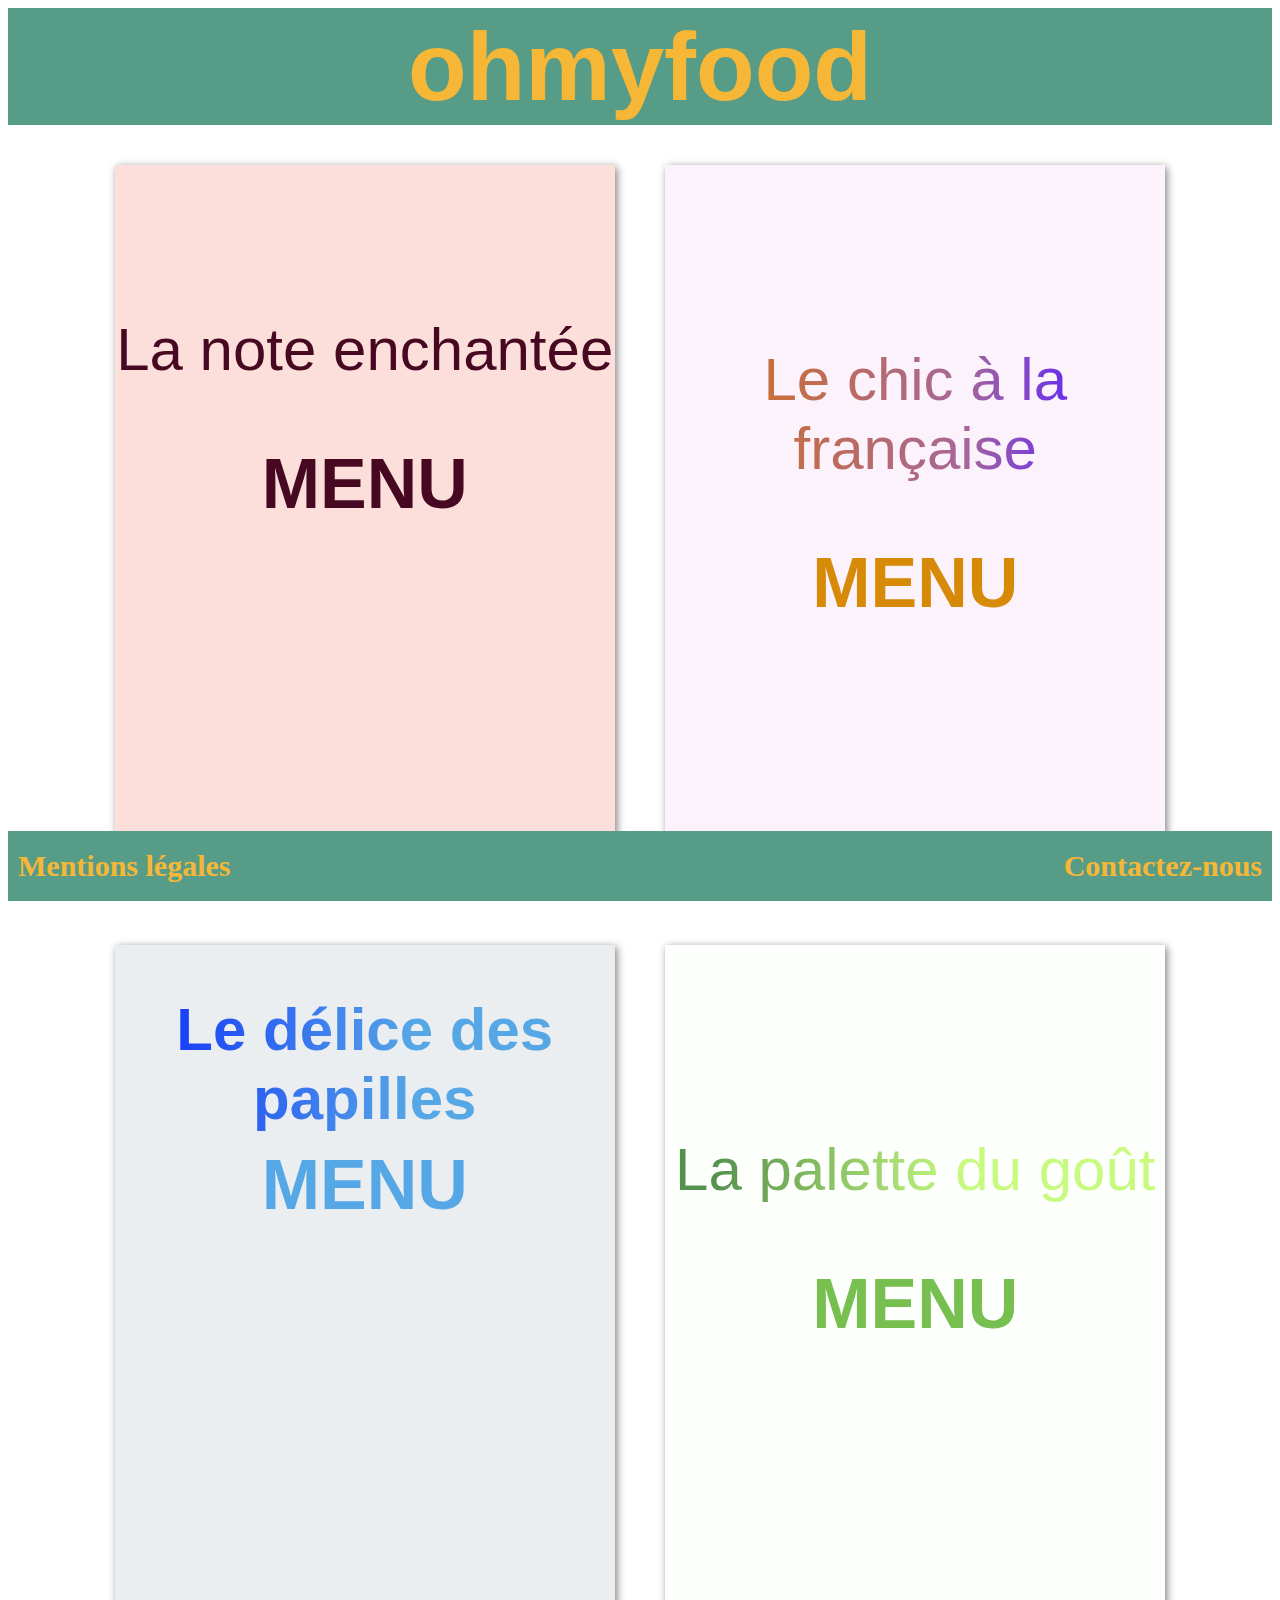
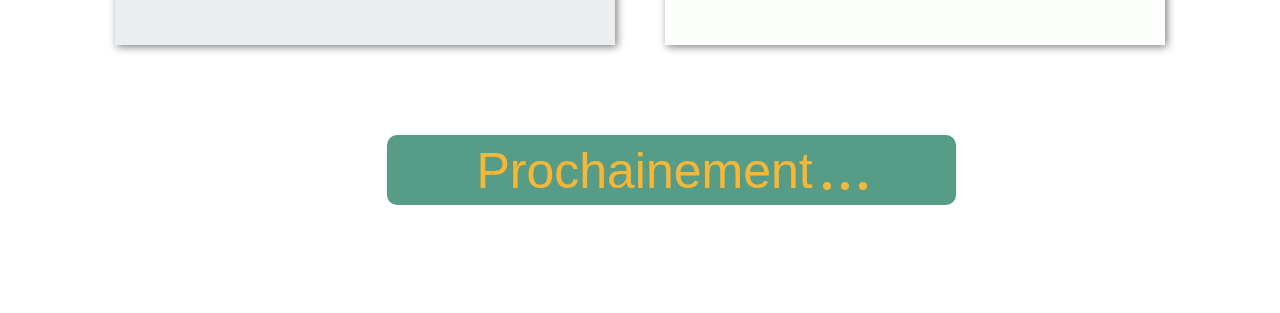
==== index.html @ e94e3411 "debut" ====
<!DOCTYPE html>
<html lang="en">

<head>
    <meta charset="UTF-8">
    <meta name="viewport" content="width=device-width, initial-scale=1.0">
    <title>maquetterestaurant</title>
    <link rel="stylesheet" href="scss/style.css">
</head>
<header>
    <div id="principaltitle">
        <a>ohmyfood</a>
    </div>
</header>

<body>
    <div class="maincontainer">
        <div id="principalblock">
            <div class="menu menunote">
                <i class="fas fa-music iconfaperso"></i>
                <p>La note enchantée<br /></p>
                <h2><a title="allons voir le détail du menu"
                        href="pages/menunote.html">MENU</a></h2>
            </div>
            <div class="menu menuchic">
                <p>Le chic à la française<br /></p>
                <h2><a title="allons voir le détail du menu"
                        href="pages/menuchic.html">MENU</a></h2>
            </div>
            <div class="menu menudelice">
                <p>Le délice des papilles<br /></p>
                <h2><a  title="allons voir le détail du menu"
                        href="pages/menudelice.html">MENU</a></h2>
            </div>
            <div class="menu menupalette">
                <p>La palette du goût<br /></p>
                <h2><a  title="allons voir le détail du menu"
                        href="pages/menupalette.html">MENU</a></h2>
            </div>
        </div>
        <div id="subtitle" title="bientôt, de nouvelles informations">
            <a>Prochainement</a>
            <div class="chargementun"></div>
            <div class="chargementdeux"></div>
            <div class="chargementtrois"></div>

        </div>
    </div>
    <footer>
        <div id="footcontainer">
            <div id="mentionslegales">
                <a title="allons voir le détail des mentions légales"
                    href="pages/mentionslegales.html">Mentions légales</a>
            </div>
            <div id=contacteznous>
                <a title="pour nous contacter"
                    href="mailto:contact@ohmyfood.fr">Contactez-nous</a>
            </div>
        </div>
    </footer>

    <script src="lib/fontawesome-lib.js"></script>
</body>





</html>
---- scss/style.css ----
* {
	box-sizing: border-box;
}

.maincontainer {
	min-height: 100%;
	padding-bottom: 100px;
}


/*ohmyfood*/

#principaltitle {
	background-color: #579c87;
	width: 100%;
	height: 117px;
	display: flex;
	justify-content: center;
	align-items: center;
}

#principaltitle a {
	color: #f7b736;
	font-size: 6em;
	font-family: georgia, sans-serif, Arial, Helvetica;
	font-weight: bold;
}


/*les 4 menus*/

#principalblock {
	width: 100%;
	display: flex;
	flex-wrap: wrap;
	justify-content: center;
}


/*le titre menu des 4 box*/

h2 a {
	font-size: 70px;
	text-decoration: none;
	color: #470921;
}

.menu {
	width: 400px;
	height: 800px;
	margin: 40px 2%;
	box-shadow: 2px 2px 8px grey;
	text-align: center;
}


/*menu note musique*/

.menunote p {
	font-size: 60px;
	color: #470921;
}

.menunote {
	padding-top: 90px;
	background-color: #fcdfdb;
	font-family: milkshake, Comic Sans MS, sans-serif, Arial, Helvetica;
}

.menunote i {
	background: linear-gradient(to right, #f1400a, #f89b30);
	-webkit-background-clip: text;
	background-clip: text;
	-webkit-text-fill-color: transparent;
	font-size: 90px;
}


/*menu chic*/

.menuchic p {
	background: linear-gradient(to right, #d17122 10%, #a6669a 60%, #6b30eb 80%);
	-webkit-background-clip: text;
	background-clip: text;
	-webkit-text-fill-color: transparent;
	font-size: 60px;
}

.menuchic {
	padding-top: 200px;
	background-color: #fbf2fb;
	font-family: questaregular, Comic Sans MS, sans-serif, Arial, Helvetica;
}

.menuchic a {
	color: #d68a08;
}


/*menu delice*/

.menudelice p {
	background: linear-gradient(to right, #163bf8 10%, #56a7e6 60%, #56a7e6 80%);
	-webkit-background-clip: text;
	background-clip: text;
	-webkit-text-fill-color: transparent;
	font-weight: bold;
	font-size: 60px;
	margin-bottom: -8px;
}

.menudelice {
	background-color: #ebeef0;
	font-family: scriptina, sans-serif, Arial, Helvetica;
	padding-top: 150px;
}

.menudelice a {
	color: #56a7e6;
	font-family: comic sans ms, sans-serif, Arial, Helvetica;
}


/*menu palette*/

.menupalette p {
	background: linear-gradient(to right, #55924d 10%, #c8fa80 60%, #c8fa80 80%);
	-webkit-background-clip: text;
	background-clip: text;
	-webkit-text-fill-color: transparent;
	font-size: 60px;
}

.menupalette a {
	color: #77bf4f;
}

.menupalette {
	padding-top: 210px;
	background-color: #fdfffc;
	font-family: Comic Sans MS, sans-serif, Arial, Helvetica;
}


/*prochainement*/

#subtitle {
	background-color: #579c87;
	margin-top: 50px;
	border-radius: 10px;
	width: 40%;
	height: 70px;
	display: flex;
	align-items: flex-end;
	justify-content: center;
	margin-left: 30%;
	padding-bottom: 5px;
}

#subtitle a {
	font-family: georgia, sans-serif, Arial, Helvetica;
	color: #f7b736;
	font-size: 50px;
}


/*les trois points*/

.chargementun,
.chargementdeux,
.chargementtrois {
	width: 8px;
	height: 8px;
	border-radius: 50%;
	background-color: #f7b736;
	margin-bottom: 10px;
	margin-left: 10px;
	animation: points 2s linear infinite;
}

.chargementun {
	animation-delay: 100ms;
}

.chargementdeux {
	animation-delay: 800ms;
}

.chargementtrois {
	animation-delay: 1200ms;
}

@keyframes points {
	0%,
	100% {
		transform: scale(0)
	}
	40% {
		transform: scale(1)
	}
	80% {
		transform: scale(1.2)
	}
}


/*pied de page*/

#footcontainer {
	background-color: #579c87;
	display: flex;
	justify-content: space-between;
	align-items: center;
	height: 70px;
	width: 100%;
	padding-left: 10px;
	padding-right: 10px;
}

#mentionslegales,
#contacteznous {
	animation: shake 0.5s linear;
	-moz-animation-iteration-count: 10;
	animation-iteration-count: 10;
	font-size: 30px;
	padding-top: 15px;
	padding-bottom: 15px;
	font-weight: bold;
}

#footcontainer a {
	color: #f7b736;
	text-decoration: none;
}

@font-face {
	font-family: milkshake;
	src: url(milkshake.otf);
}

@font-face {
	font-family: questaregular;
	src: url(questaregular.woff);
}

@font-face {
	font-family: scriptina;
	src: url(scriptina.ttf);
}

footer {
	position: fixed;
	left: 8px;
	bottom: -1px;
	width: calc(100% - 16px);
}

@keyframes shake {
	0% {
		transform: translate(1px, 1px) rotate(0deg);
	}
	10% {
		transform: translate(-1px, -2px) rotate(-1deg);
	}
	20% {
		transform: translate(-3px, 0px) rotate(1deg);
	}
	30% {
		transform: translate(3px, 2px) rotate(0deg);
	}
	40% {
		transform: translate(1px, -1px) rotate(1deg);
	}
	50% {
		transform: translate(-1px, 2px) rotate(-1deg);
	}
	60% {
		transform: translate(-3px, 1px) rotate(0deg);
	}
	70% {
		transform: translate(3px, 1px) rotate(-1deg);
	}
	80% {
		transform: translate(-1px, -1px) rotate(1deg);
	}
	90% {
		transform: translate(1px, 2px) rotate(0deg);
	}
	100% {
		transform: translate(1px, -2px) rotate(-1deg);
	}
}


/*animation agrandissement rose menu*/

@keyframes agrandissementmenu {
	0% {
		transform: scale(0);
	}
	40% {
		transform: scale(0.5);
	}
	100% {
		transform: scale(1);
	}
}

.menunote:hover i {
	animation: agrandissementmenu 0.8s linear, opacitetexte 0.8s linear;
	animation-fill-mode: forwards;
}

.menunote:hover p,
.menuchic:hover p,
.menudelice:hover p,
.menupalette:hover p {
	animation: agrandissementmenu 0.8s linear, opacitetexte 0.8s linear;
	animation-fill-mode: forwards;
}

.menunote:hover h2,
.menuchic:hover h2,
.menudelice:hover h2,
.menupalette:hover h2 {
	animation: agrandissementmenu 0.8s linear, opacitetexte 0.8s linear;
	animation-fill-mode: forwards;
}

.menunote:hover a,
.menuchic:hover a,
.menudelice:hover a,
.menupalette:hover a {
	animation: opacitetexte 0.8s linear, agrandissement 0.8s linear;
	animation-fill-mode: forwards;
}

.menunote:hover,
.menuchic:hover,
.menudelice:hover,
.menupalette:hover {
	animation: opacitetexte 0.8s linear;
	animation-fill-mode: forwards;
}

@keyframes opacitetexte {
	0% {
		opacity: 1;
	}
	50% {
		opacity: 0.6;
	}
	100% {
		opacity: 1;
	}
}
@media all and (max-width: 2000px) {
.menu {
	width: 300px;
	height: 800px;
}
}
@media all and (max-width: 1640px) {
	.menu {
		width: 500px;
		height: 700px;
	}
	.menupalette p {
		margin-top: -20px;
	}
	.menudelice p {
		margin-top: -100px;
	}
	.menuchic p {
		margin-top: -20px;
	}
	#subtitle {
		width: 45%;
		height: 70px;
	}
}

@media all and (max-width: 1136px) {
	.menu {
		width: 400px;
		height: 600px;
	}
	.menupalette p {
		margin-top: -100px;
	}
	.menudelice p {
		margin-top: -100px;
		line-height: 200%;
		font-size: 50px;
		padding-bottom: 60px;
		padding-top: 10px;
	}
	.menudelice a {
		margin-top: 1000px;
		margin-bottom: 0;
	}
	.menuchic p {
		margin-top: -100px;
	}
	.menunote p {
		margin-top: 30px;
	}
	.menunote i {
		margin-top: -100px;
	}
	#subtitle {
		width: 60%;
		height: 70px;
		margin-left: 20%;
	}
}

@media all and (max-width: 720px) {
	#subtitle {
		width: 60%;
		height: 70px;
		margin-left: 20%;
	}
	#subtitle a {
		font-size: 40px;
	}
}

@media all and (max-width: 580px) {
	.menu {
		width: 300px;
		height: 500px;
	}
	#subtitle {
		width: 70%;
		height: 60px;
		margin-left: 20%;
	}
	#subtitle a {
		font-size: 25px;
		padding-bottom: 5px;
	}
	#principaltitle a {
		font-size: 4em;
	}
}

@media all and (max-width: 440px) {
	#subtitle {
		width: 75%;
		height: 60px;
		margin-left: 15%;
	}
	#principaltitle a {
		font-size: 3.5em;
	}
	h2 a {
		font-size: 50px;
	}
	.menu p {
		font-size: 50px;
	}
	.menu {
		width: 300px;
		height: 500px;
	}
	#mentionslegales,
	#contacteznous {
		width: 150px;
		text-align: center;
	}
}



/*# sourceMappingURL=style.css.map */
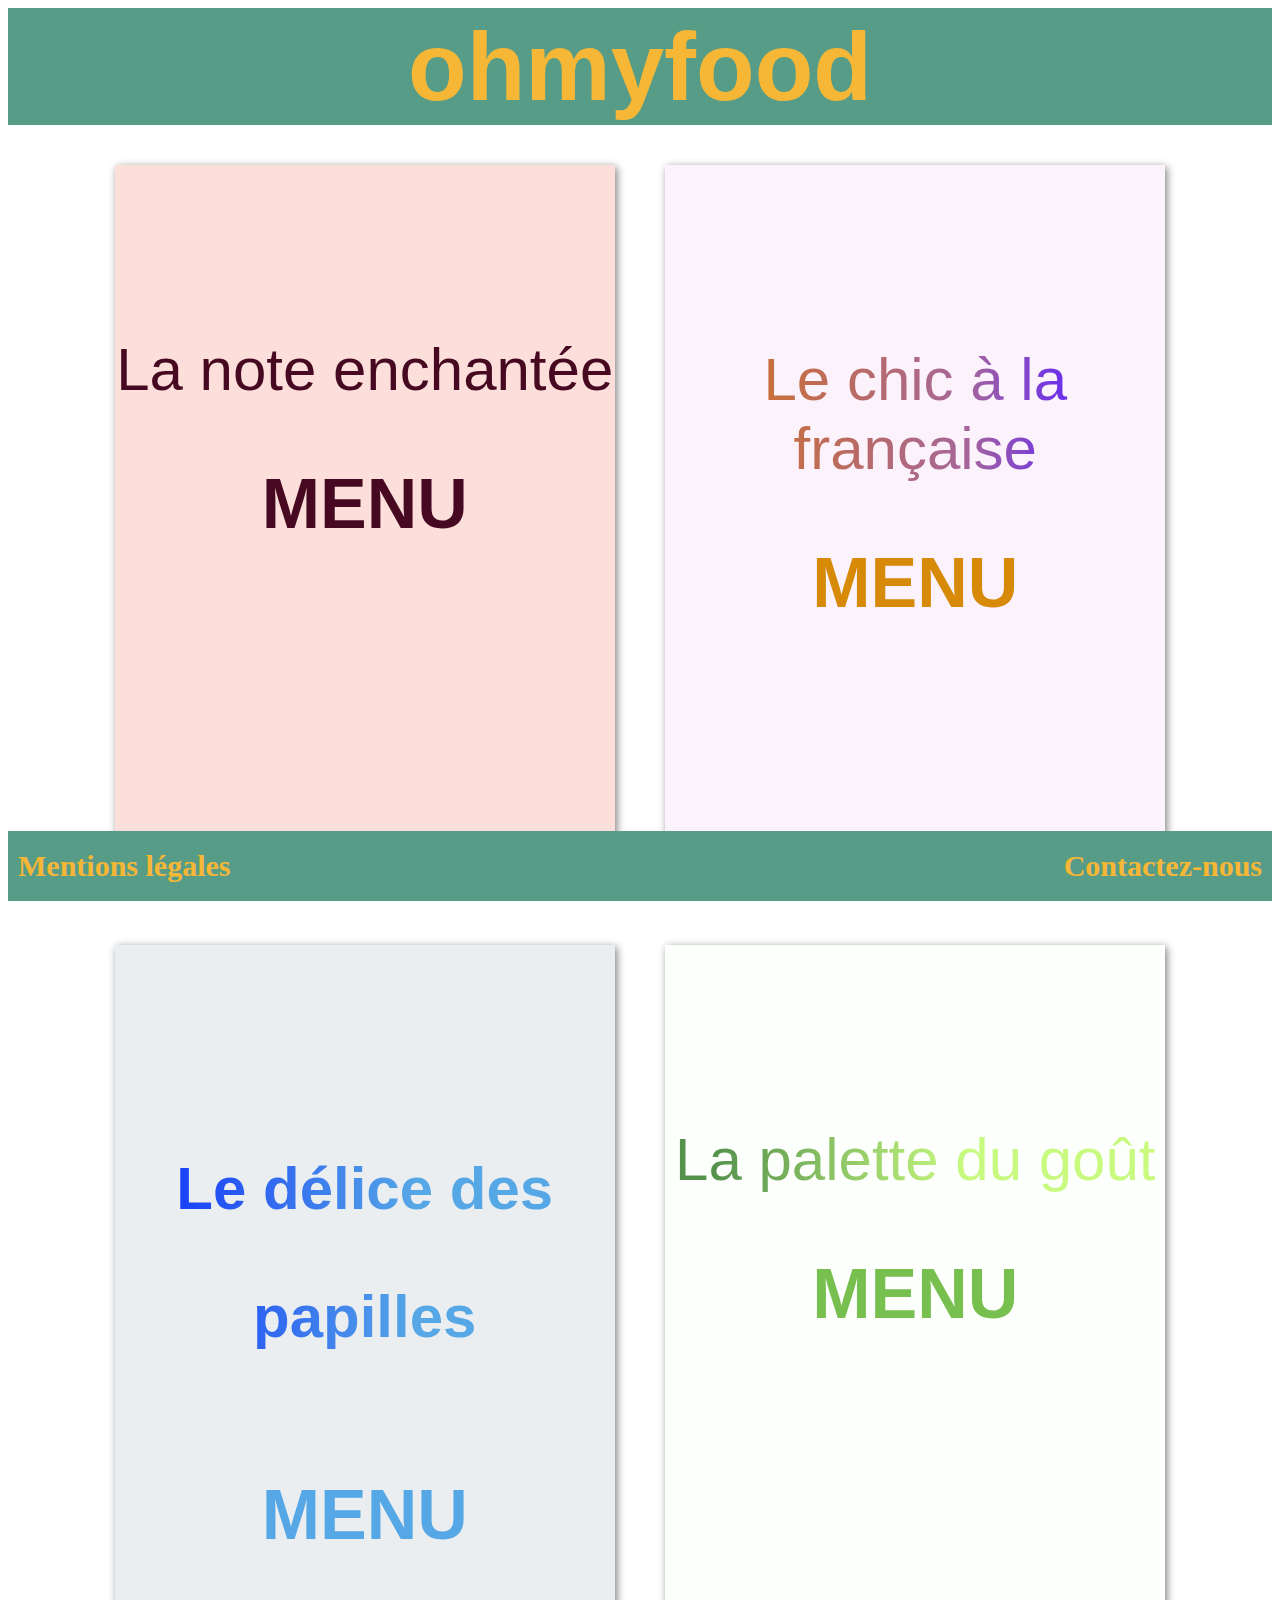
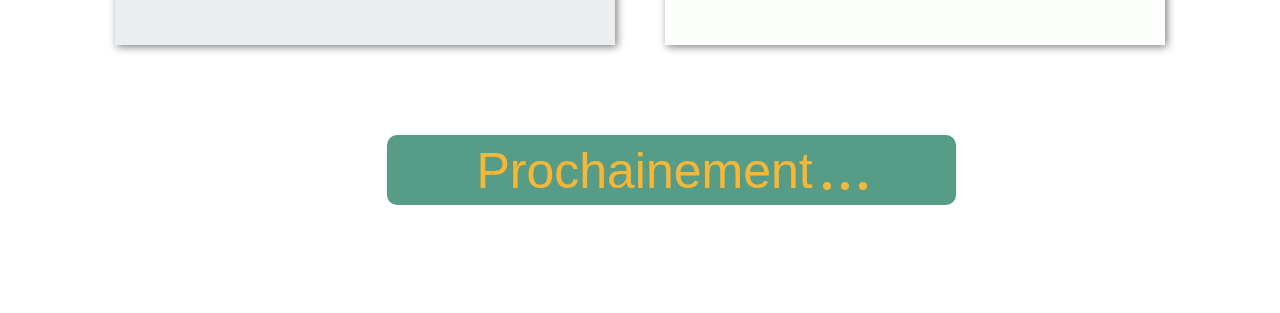
==== commit 518c9fdd: "last changing" ====
--- a/index.html
+++ b/index.html
@@ -7,13 +7,12 @@
     <title>maquetterestaurant</title>
     <link rel="stylesheet" href="scss/style.css">
 </head>
+<body>
 <header>
     <div id="principaltitle">
         <a>ohmyfood</a>
     </div>
 </header>
-
-<body>
     <div class="maincontainer">
         <div id="principalblock">
             <div class="menu menunote">
--- a/scss/style.css
+++ b/scss/style.css
@@ -22,7 +22,7 @@
 #principaltitle a {
 	color: #f7b736;
 	font-size: 6em;
-	font-family: georgia, sans-serif, Arial, Helvetica;
+	font-family: "georgia", sans-serif;
 	font-weight: bold;
 }
 
@@ -46,8 +46,8 @@
 }
 
 .menu {
-	width: 400px;
-	height: 800px;
+	width: 500px;
+	height: 700px;
 	margin: 40px 2%;
 	box-shadow: 2px 2px 8px grey;
 	text-align: center;
@@ -59,12 +59,13 @@
 .menunote p {
 	font-size: 60px;
 	color: #470921;
+	
 }
 
 .menunote {
-	padding-top: 90px;
+	padding-top: 110px;
 	background-color: #fcdfdb;
-	font-family: milkshake, Comic Sans MS, sans-serif, Arial, Helvetica;
+	font-family: "milkshake", "Comic Sans MS", sans-serif;
 }
 
 .menunote i {
@@ -87,9 +88,9 @@
 }
 
 .menuchic {
-	padding-top: 200px;
+	padding-top: 150px;
 	background-color: #fbf2fb;
-	font-family: questaregular, Comic Sans MS, sans-serif, Arial, Helvetica;
+	font-family: "questaregular", "Comic Sans MS", sans-serif;
 }
 
 .menuchic a {
@@ -106,18 +107,23 @@
 	-webkit-text-fill-color: transparent;
 	font-weight: bold;
 	font-size: 60px;
-	margin-bottom: -8px;
+	margin-bottom: 20px;
+	margin-top: 200px;	
+	padding-bottom: 50px;
 }
 
 .menudelice {
 	background-color: #ebeef0;
-	font-family: scriptina, sans-serif, Arial, Helvetica;
-	padding-top: 150px;
+	font-family: "scriptina", sans-serif;
+	padding-top: -10px;
+	line-height: 800%;
+	
 }
 
 .menudelice a {
 	color: #56a7e6;
-	font-family: comic sans ms, sans-serif, Arial, Helvetica;
+	font-family: "comic sans ms", sans-serif;
+	
 }
 
 
@@ -136,9 +142,9 @@
 }
 
 .menupalette {
-	padding-top: 210px;
+	padding-top: 150px;
 	background-color: #fdfffc;
-	font-family: Comic Sans MS, sans-serif, Arial, Helvetica;
+	font-family: "Comic Sans MS", sans-serif;
 }
 
 
@@ -158,7 +164,7 @@
 }
 
 #subtitle a {
-	font-family: georgia, sans-serif, Arial, Helvetica;
+	font-family: "georgia", sans-serif;
 	color: #f7b736;
 	font-size: 50px;
 }
@@ -354,10 +360,27 @@
 		opacity: 1;
 	}
 }
-@media all and (max-width: 2000px) {
+@media all and (max-width: 2396px) {
+	.menu {
+	width: 450px;
+	height: 700px;
+	}
+	.menudelice p {		
+		margin-top: 100px;			
+	}
+	}
+
+
+@media all and (max-width: 2158px) {
 .menu {
-	width: 300px;
-	height: 800px;
+	width: 700px;
+	height: 950px;
+}
+.menudelice p{		
+	margin-top: 200px;			
+}
+.menuchic, .menupalette {
+	padding-top: 200px;
 }
 }
 @media all and (max-width: 1640px) {
@@ -365,15 +388,13 @@
 		width: 500px;
 		height: 700px;
 	}
-	.menupalette p {
+	.menupalette p, .menuchic p{
 		margin-top: -20px;
 	}
 	.menudelice p {
-		margin-top: -100px;
-	}
-	.menuchic p {
-		margin-top: -20px;
-	}
+		margin-top: 180px;
+	}
+	
 	#subtitle {
 		width: 45%;
 		height: 70px;
@@ -389,7 +410,7 @@
 		margin-top: -100px;
 	}
 	.menudelice p {
-		margin-top: -100px;
+		margin-top: 20px;
 		line-height: 200%;
 		font-size: 50px;
 		padding-bottom: 60px;
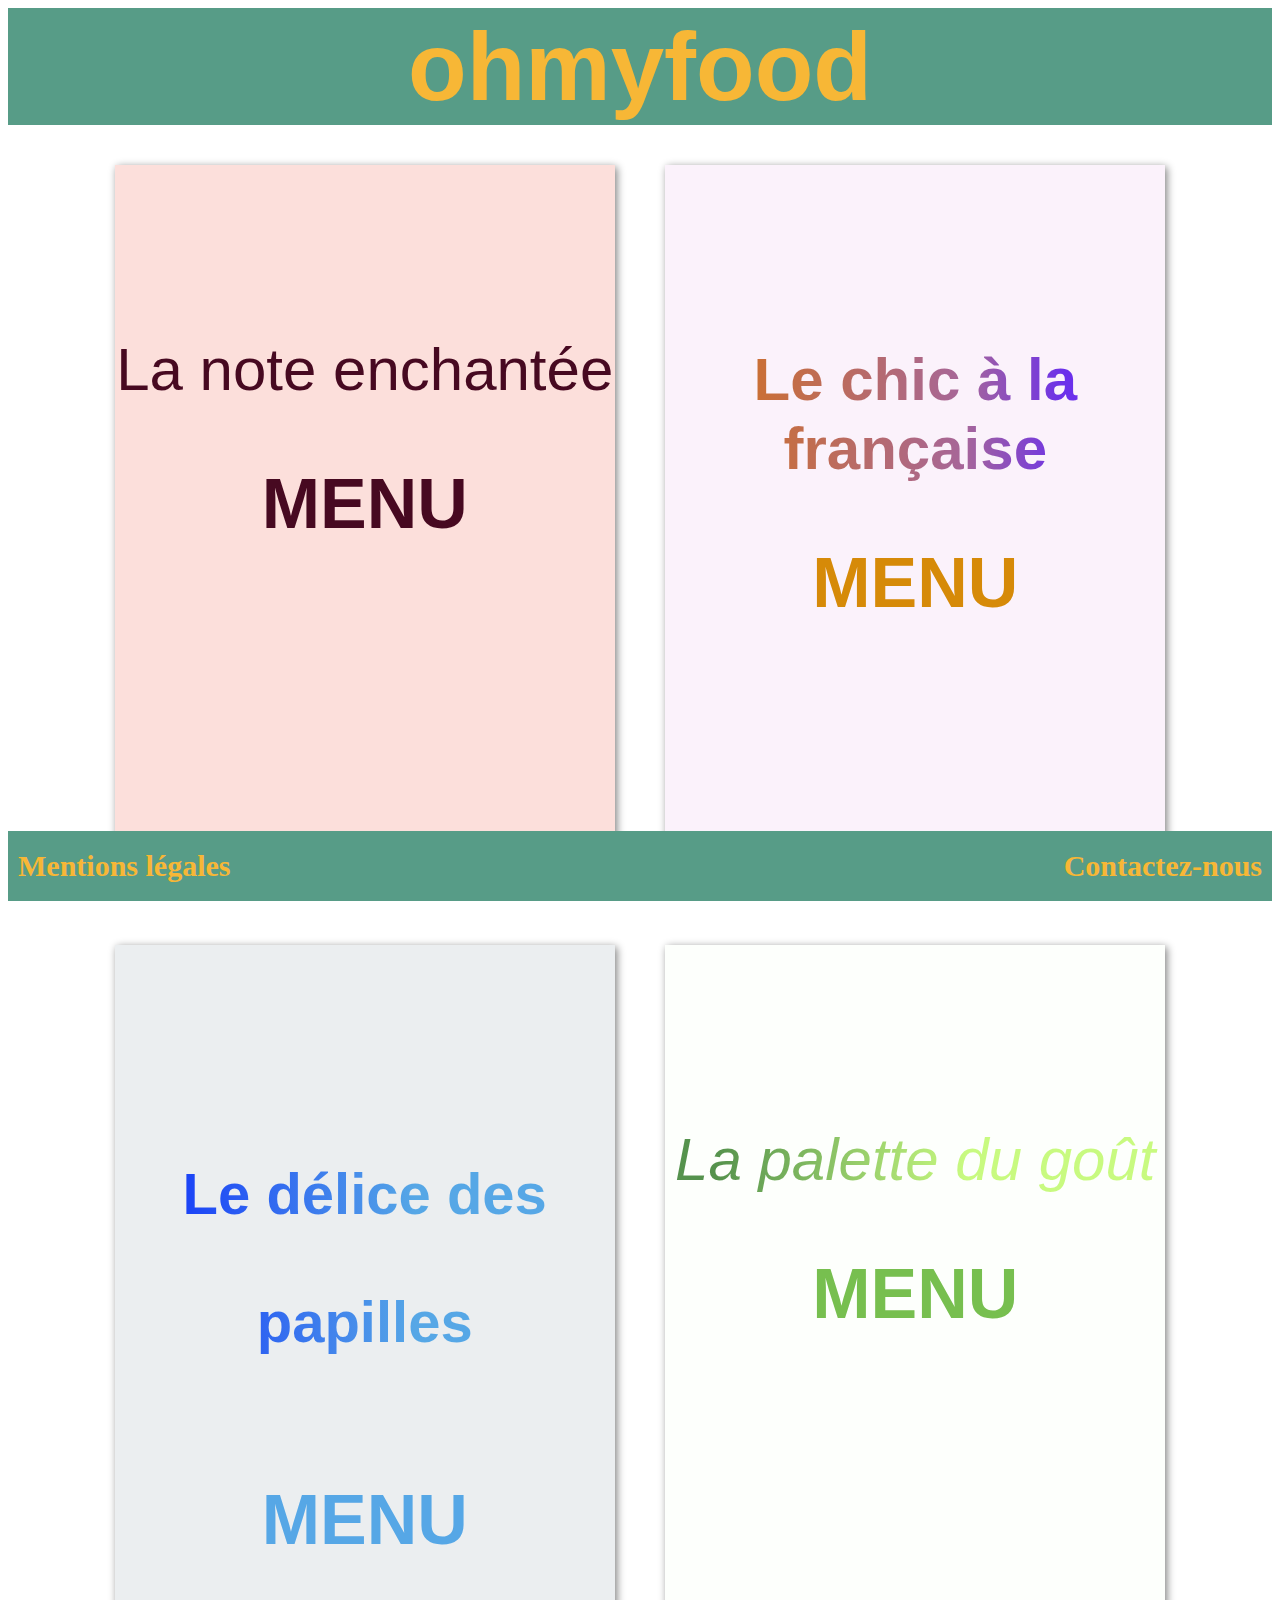
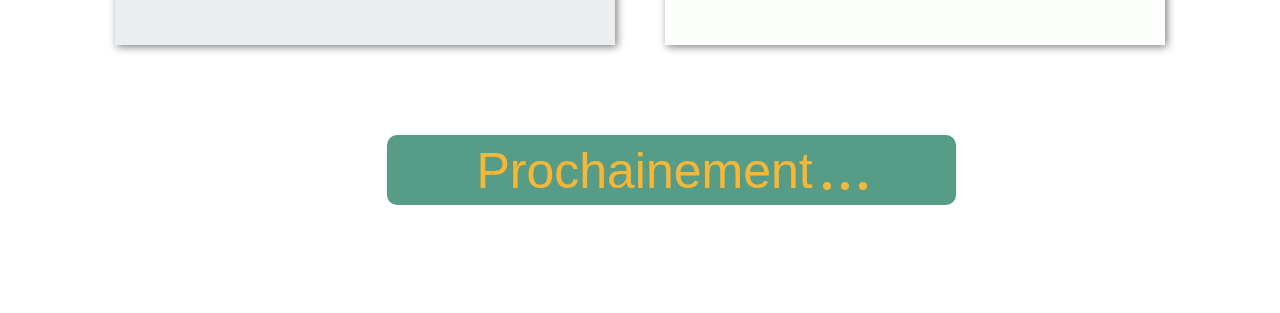
==== commit 155a94df: "semantique changing" ====
--- a/index.html
+++ b/index.html
@@ -7,53 +7,49 @@
     <title>maquetterestaurant</title>
     <link rel="stylesheet" href="scss/style.css">
 </head>
+
 <body>
-<header>
-    <div id="principaltitle">
-        <a>ohmyfood</a>
-    </div>
-</header>
-    <div class="maincontainer">
-        <div id="principalblock">
+    <header>
+        <div id="principaltitle">
+            <a>ohmyfood</a>
+        </div>
+    </header>
+    <section class="maincontainer">
+        <nav id="principalblock">
             <div class="menu menunote">
                 <i class="fas fa-music iconfaperso"></i>
                 <p>La note enchantée<br /></p>
-                <h2><a title="allons voir le détail du menu"
-                        href="pages/menunote.html">MENU</a></h2>
+                <h2><a title="allons voir le détail du menu" href="pages/menunote.html">MENU</a></h2>
             </div>
             <div class="menu menuchic">
                 <p>Le chic à la française<br /></p>
-                <h2><a title="allons voir le détail du menu"
-                        href="pages/menuchic.html">MENU</a></h2>
+                <h2><a title="allons voir le détail du menu" href="pages/menuchic.html">MENU</a></h2>
             </div>
             <div class="menu menudelice">
                 <p>Le délice des papilles<br /></p>
-                <h2><a  title="allons voir le détail du menu"
-                        href="pages/menudelice.html">MENU</a></h2>
+                <h2><a title="allons voir le détail du menu" href="pages/menudelice.html">MENU</a></h2>
             </div>
             <div class="menu menupalette">
                 <p>La palette du goût<br /></p>
-                <h2><a  title="allons voir le détail du menu"
-                        href="pages/menupalette.html">MENU</a></h2>
+                <h2><a title="allons voir le détail du menu" href="pages/menupalette.html">MENU</a></h2>
             </div>
-        </div>
-        <div id="subtitle" title="bientôt, de nouvelles informations">
+        </nav>
+        <aside id="subtitle" title="bientôt, de nouvelles informations">
             <a>Prochainement</a>
             <div class="chargementun"></div>
             <div class="chargementdeux"></div>
             <div class="chargementtrois"></div>
 
-        </div>
-    </div>
+        </aside>
+    </section>
     <footer>
         <div id="footcontainer">
             <div id="mentionslegales">
-                <a title="allons voir le détail des mentions légales"
-                    href="pages/mentionslegales.html">Mentions légales</a>
+                <a title="allons voir le détail des mentions légales" href="pages/mentionslegales.html">Mentions
+                    légales</a>
             </div>
             <div id=contacteznous>
-                <a title="pour nous contacter"
-                    href="mailto:contact@ohmyfood.fr">Contactez-nous</a>
+                <a title="pour nous contacter" href="mailto:contact@ohmyfood.fr">Contactez-nous</a>
             </div>
         </div>
     </footer>
--- a/scss/style.css
+++ b/scss/style.css
@@ -90,7 +90,8 @@
 .menuchic {
 	padding-top: 150px;
 	background-color: #fbf2fb;
-	font-family: "questaregular", "Comic Sans MS", sans-serif;
+	font-family: "arial", sans-serif;
+	font-weight: bold;
 }
 
 .menuchic a {
@@ -115,7 +116,7 @@
 .menudelice {
 	background-color: #ebeef0;
 	font-family: "scriptina", sans-serif;
-	padding-top: -10px;
+	padding-top: 5px;
 	line-height: 800%;
 	
 }
@@ -135,6 +136,7 @@
 	background-clip: text;
 	-webkit-text-fill-color: transparent;
 	font-size: 60px;
+	font-style: italic;
 }
 
 .menupalette a {
@@ -393,6 +395,7 @@
 	}
 	.menudelice p {
 		margin-top: 180px;
+		font-size: 58px;
 	}
 	
 	#subtitle {
